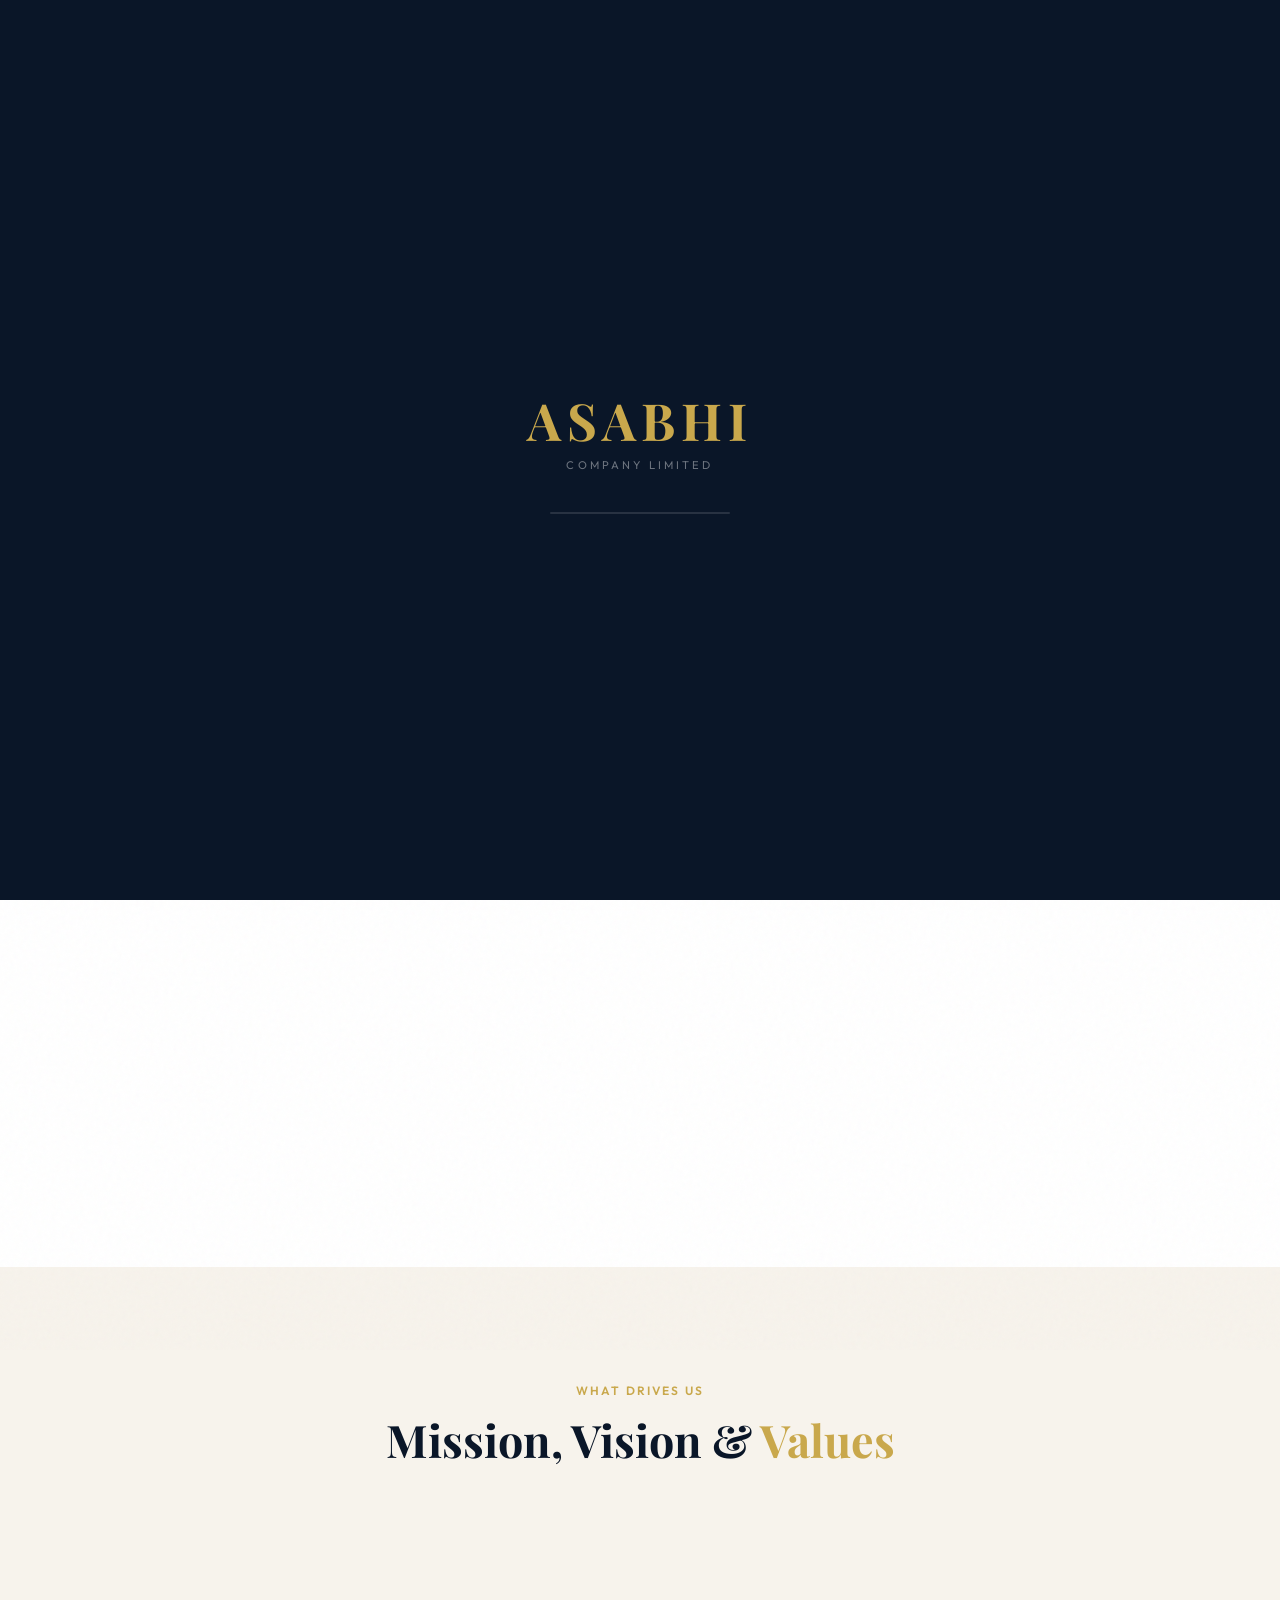
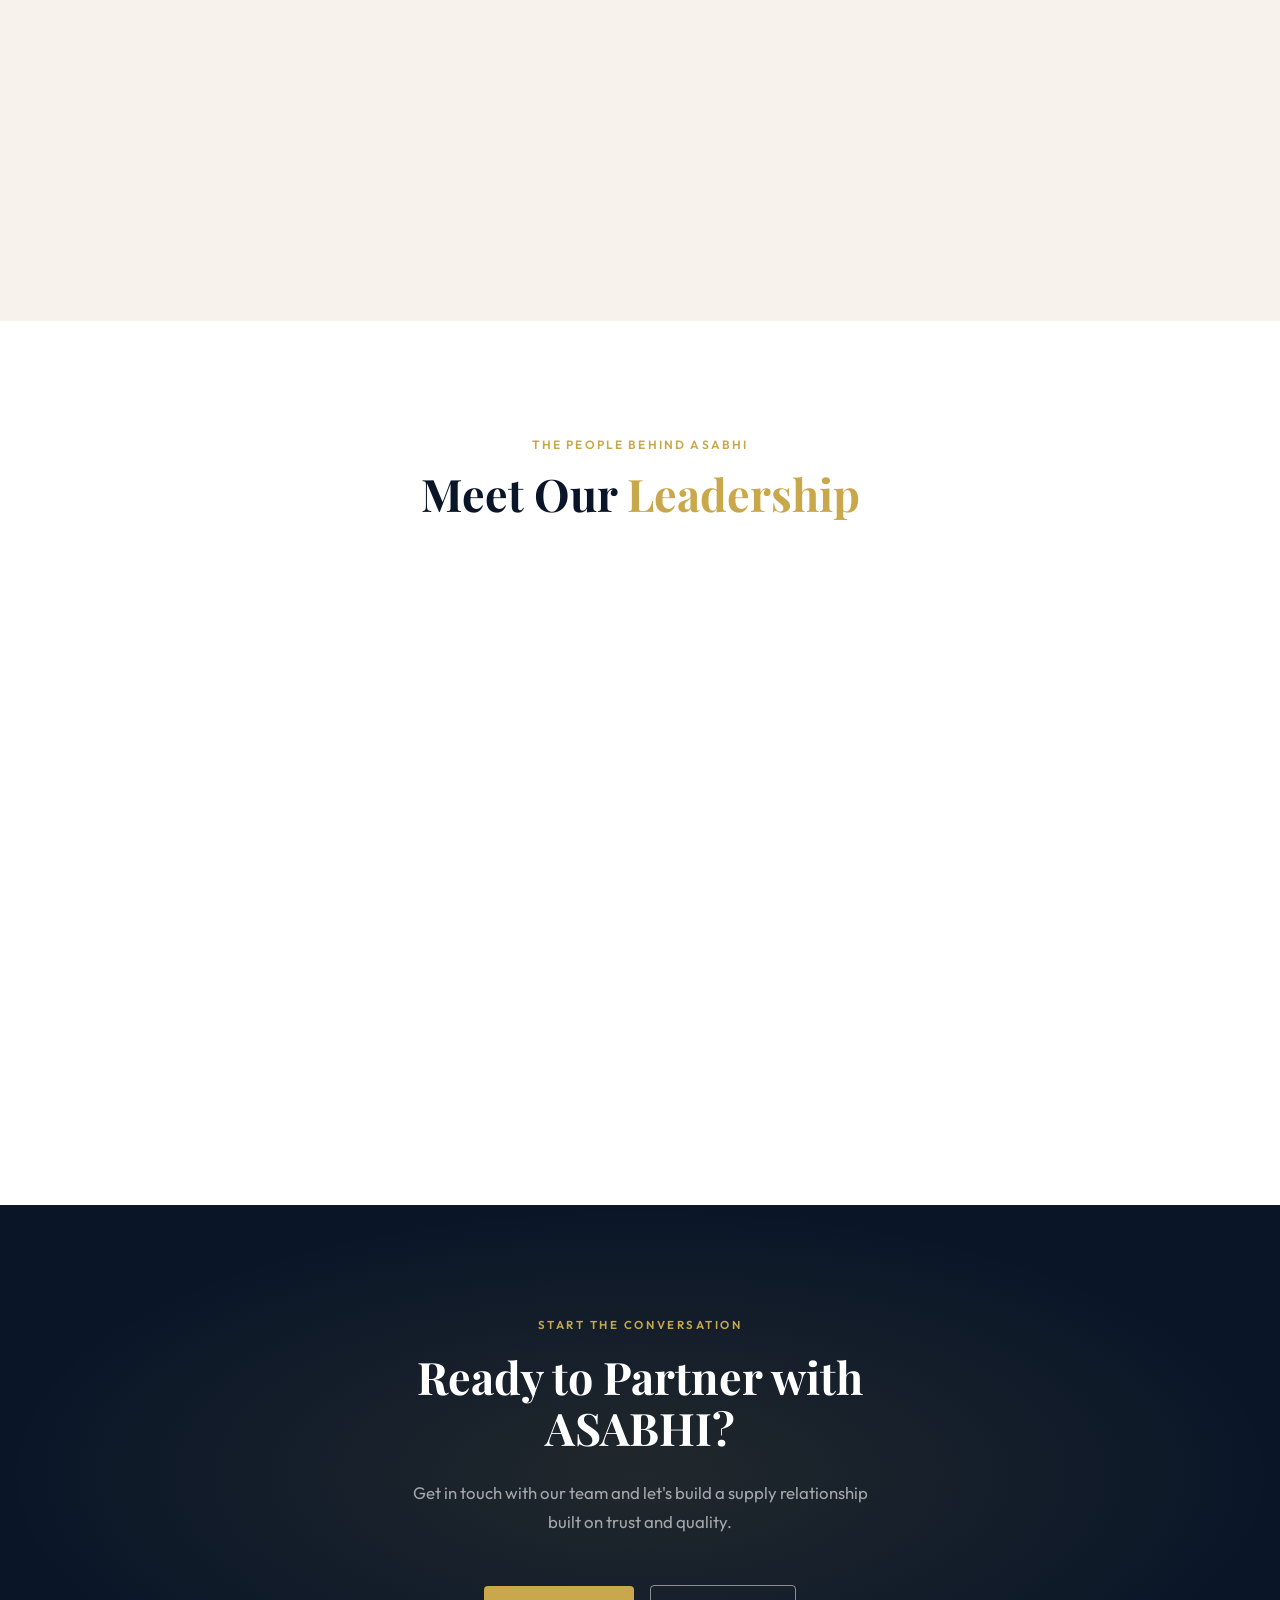
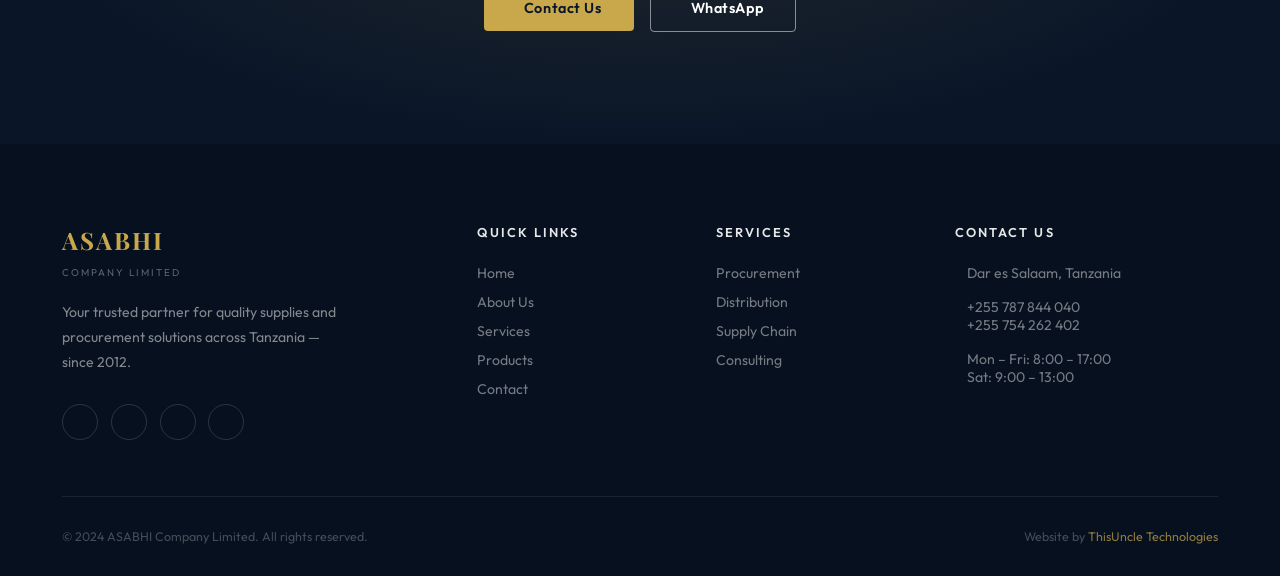
==== pages/about.html @ 761e2536 "feat: the first template website." ====
<!DOCTYPE html>
<html lang="en">
<head>
  <meta charset="UTF-8">
  <meta name="viewport" content="width=device-width, initial-scale=1.0">
  <title>About Us | ASABHI COMPANY LIMITED</title>
  <meta name="description" content="Learn about ASABHI Company Limited — our story, mission, values, and the team behind Tanzania's trusted supply company.">

  <link rel="preconnect" href="https://fonts.googleapis.com">
  <link rel="preconnect" href="https://fonts.gstatic.com" crossorigin>
  <link href="https://fonts.googleapis.com/css2?family=Playfair+Display:wght@400;600;700;900&family=Outfit:wght@300;400;500;600&display=swap" rel="stylesheet">
  <link href="https://cdn.jsdelivr.net/npm/remixicon@4.2.0/fonts/remixicon.css" rel="stylesheet">
  <link rel="stylesheet" href="../css/style.css">
  <link rel="stylesheet" href="../css/pages/about.css">
</head>
<body>

  <div class="grain" aria-hidden="true"></div>
  <div class="cursor-dot" id="cursorDot"></div>
  <div class="cursor-ring" id="cursorRing"></div>

  <div class="loader" id="loader">
    <div class="loader__wordmark">
      <div class="loader__logo">ASABHI</div>
      <div class="loader__tagline">Company Limited</div>
    </div>
    <div class="loader__bar"><div class="loader__progress" id="loaderProgress"></div></div>
  </div>

  <div class="nav__overlay" id="navOverlay"></div>

  <header class="header scrolled" id="header">
    <nav class="nav container">
      <a href="../index.html" class="nav__logo">
        <strong>ASABHI</strong>
        <small>Company Limited</small>
      </a>
      <ul class="nav__links">
        <li><a href="../index.html" class="nav__link">Home</a></li>
        <li><a href="about.html" class="nav__link active">About</a></li>
        <li><a href="services.html" class="nav__link">Services</a></li>
        <li><a href="products.html" class="nav__link">Products</a></li>
        <li><a href="contact.html" class="nav__link">Contact</a></li>
      </ul>
      <a href="contact.html" class="btn btn--primary">Get a Quote</a>
      <button class="nav__burger" id="navBurger" aria-label="Open menu">
        <span></span><span></span><span></span>
      </button>
    </nav>
  </header>

  <nav class="nav__mobile" id="navMobile">
    <ul class="nav__mobile-links">
      <li><a href="../index.html" class="nav__mobile-link">Home</a></li>
      <li><a href="about.html" class="nav__mobile-link active">About</a></li>
      <li><a href="services.html" class="nav__mobile-link">Services</a></li>
      <li><a href="products.html" class="nav__mobile-link">Products</a></li>
      <li><a href="contact.html" class="nav__mobile-link">Contact</a></li>
    </ul>
    <div class="nav__mobile-contact">
      <a href="tel:+255787844040"><i class="ri-phone-line"></i> +255 787 844 040</a>
      <a href="https://wa.me/255787844040" target="_blank"><i class="ri-whatsapp-line"></i> WhatsApp Us</a>
    </div>
  </nav>

  <main>

    <!-- Page Hero -->
    <section class="page-hero">
      <div class="container page-hero__content">
        <div class="page-hero__breadcrumb">
          <a href="../index.html">Home</a>
          <i class="ri-arrow-right-s-line"></i>
          <span>About Us</span>
        </div>
        <h1 class="page-hero__title">Our Story</h1>
        <p class="page-hero__subtitle">From humble beginnings to one of Tanzania's trusted supply companies — built on integrity and a commitment to quality.</p>
      </div>
    </section>

    <!-- Story Section -->
    <section class="about-story section">
      <div class="container">
        <div class="story__grid">
          <div class="story__text fade-right">
            <span class="section-tag">Established 2012</span>
            <h2 class="section-title">The ASABHI <span>Story</span></h2>
            <p style="margin-bottom:1.2rem;">ASABHI Company Limited was founded in 2012 by Ibrahim Matayi with a simple but powerful idea: Tanzanian businesses deserved a supply partner they could actually rely on. Too often, companies were losing time and money chasing unreliable suppliers and inconsistent quality.</p>
            <p style="margin-bottom:1.2rem;">Starting with a small warehouse in Dar es Salaam, we built our catalogue one client relationship at a time. Today, ASABHI serves over 200 clients across Tanzania — from SMEs to multinationals and government institutions.</p>
            <p>Our growth has been organic, driven entirely by referrals and long-term partnerships. Every client that stays with us is a testament to the promise we made in 2012: quality supplies, every time, on time.</p>
            <div class="gold-line"></div>
          </div>
          <div class="story__image-col fade-left">
            <img
              src="https://images.unsplash.com/photo-1497366754035-f200968a6e72?auto=format&fit=crop&w=900&q=80"
              alt="ASABHI office"
              class="story__img"
            >
            <img
              src="https://images.unsplash.com/photo-1556761175-5973dc0f32e7?auto=format&fit=crop&w=900&q=80"
              alt="ASABHI team meeting"
              class="story__img story__img--offset"
            >
          </div>
        </div>
      </div>
    </section>

    <!-- Mission, Vision, Values -->
    <section class="mvv section section--cream">
      <div class="container">
        <div class="mvv__header" style="text-align:center;margin-bottom:4rem;">
          <span class="section-tag">What Drives Us</span>
          <h2 class="section-title">Mission, Vision &amp; <span>Values</span></h2>
        </div>
        <div class="mvv__grid stagger-children">
          <div class="mvv__card">
            <div class="mvv__icon"><i class="ri-focus-3-line"></i></div>
            <h3>Our Mission</h3>
            <p>To provide reliable, high-quality supply and procurement solutions that empower Tanzanian businesses to operate efficiently and competitively.</p>
          </div>
          <div class="mvv__card mvv__card--accent">
            <div class="mvv__icon"><i class="ri-eye-line"></i></div>
            <h3>Our Vision</h3>
            <p>To be East Africa's most trusted general supply company — synonymous with quality, reliability, and genuine business partnership.</p>
          </div>
          <div class="mvv__card">
            <div class="mvv__icon"><i class="ri-shield-star-line"></i></div>
            <h3>Our Values</h3>
            <ul class="mvv__list">
              <li><i class="ri-check-line"></i> Integrity in every transaction</li>
              <li><i class="ri-check-line"></i> Quality without compromise</li>
              <li><i class="ri-check-line"></i> Clients first, always</li>
              <li><i class="ri-check-line"></i> Timely delivery, every time</li>
              <li><i class="ri-check-line"></i> Continuous improvement</li>
            </ul>
          </div>
        </div>
      </div>
    </section>

    <!-- Team Section -->
    <section class="team section">
      <div class="container">
        <div style="text-align:center;margin-bottom:4rem;">
          <span class="section-tag">The People Behind ASABHI</span>
          <h2 class="section-title">Meet Our <span>Leadership</span></h2>
        </div>
        <div class="team__grid stagger-children">
          <div class="team__card">
            <div class="team__img-wrap">
              <img src="https://images.unsplash.com/photo-1560250097-0b93528c311a?auto=format&fit=crop&w=600&q=80" alt="Ibrahim Matayi" class="team__img">
            </div>
            <div class="team__info">
              <h4 class="team__name">Ibrahim Matayi</h4>
              <span class="team__role">Founder &amp; Managing Director</span>
              <p class="team__bio">With over 15 years in procurement and trade, Ibrahim founded ASABHI to close the gap between quality supply and Tanzanian business needs.</p>
            </div>
          </div>
          <div class="team__card">
            <div class="team__img-wrap">
              <img src="https://images.unsplash.com/photo-1573496359142-b8d87734a5a2?auto=format&fit=crop&w=600&q=80" alt="Fatuma Salim" class="team__img">
            </div>
            <div class="team__info">
              <h4 class="team__name">Fatuma Salim</h4>
              <span class="team__role">Head of Operations</span>
              <p class="team__bio">Fatuma oversees all logistics, warehousing and delivery operations, ensuring every client receives their orders accurately and on time.</p>
            </div>
          </div>
          <div class="team__card">
            <div class="team__img-wrap">
              <img src="https://images.unsplash.com/photo-1519085360753-af0119f7cbe7?auto=format&fit=crop&w=600&q=80" alt="Emmanuel Kimaro" class="team__img">
            </div>
            <div class="team__info">
              <h4 class="team__name">Emmanuel Kimaro</h4>
              <span class="team__role">Procurement Manager</span>
              <p class="team__bio">Emmanuel manages our supplier network, negotiates contracts, and ensures the products we stock meet ASABHI's strict quality standards.</p>
            </div>
          </div>
        </div>
      </div>
    </section>

    <!-- CTA Banner -->
    <section class="cta-banner">
      <div class="container cta-banner__content">
        <span class="cta-banner__tag">Start the Conversation</span>
        <h2 class="cta-banner__title">Ready to Partner with ASABHI?</h2>
        <p class="cta-banner__desc">Get in touch with our team and let's build a supply relationship built on trust and quality.</p>
        <div class="cta-banner__actions">
          <a href="contact.html" class="btn btn--primary"><i class="ri-mail-send-line"></i> Contact Us</a>
          <a href="https://wa.me/255787844040" target="_blank" class="btn btn--outline"><i class="ri-whatsapp-line"></i> WhatsApp</a>
        </div>
      </div>
    </section>

  </main>

  <footer class="footer">
    <div class="container">
      <div class="footer__grid">
        <div class="footer__brand">
          <strong>ASABHI</strong>
          <small>Company Limited</small>
          <p>Your trusted partner for quality supplies and procurement solutions across Tanzania — since 2012.</p>
          <div class="footer__socials">
            <a href="#" class="footer__social"><i class="ri-instagram-line"></i></a>
            <a href="#" class="footer__social"><i class="ri-linkedin-box-line"></i></a>
            <a href="#" class="footer__social"><i class="ri-facebook-line"></i></a>
            <a href="https://wa.me/255787844040" class="footer__social" target="_blank"><i class="ri-whatsapp-line"></i></a>
          </div>
        </div>
        <div class="footer__col">
          <h5>Quick Links</h5>
          <ul class="footer__links">
            <li><a href="../index.html" class="footer__link">Home</a></li>
            <li><a href="about.html" class="footer__link">About Us</a></li>
            <li><a href="services.html" class="footer__link">Services</a></li>
            <li><a href="products.html" class="footer__link">Products</a></li>
            <li><a href="contact.html" class="footer__link">Contact</a></li>
          </ul>
        </div>
        <div class="footer__col">
          <h5>Services</h5>
          <ul class="footer__links">
            <li><a href="services.html" class="footer__link">Procurement</a></li>
            <li><a href="services.html" class="footer__link">Distribution</a></li>
            <li><a href="services.html" class="footer__link">Supply Chain</a></li>
            <li><a href="services.html" class="footer__link">Consulting</a></li>
          </ul>
        </div>
        <div class="footer__col">
          <h5>Contact Us</h5>
          <div class="footer__contact">
            <div class="footer__contact-item">
              <i class="ri-map-pin-2-line"></i>
              <span>Dar es Salaam, Tanzania</span>
            </div>
            <div class="footer__contact-item">
              <i class="ri-phone-line"></i>
              <span>+255 787 844 040<br>+255 754 262 402</span>
            </div>
            <div class="footer__contact-item">
              <i class="ri-time-line"></i>
              <span>Mon – Fri: 8:00 – 17:00<br>Sat: 9:00 – 13:00</span>
            </div>
          </div>
        </div>
      </div>
      <div class="footer__bottom">
        <span>© 2024 ASABHI Company Limited. All rights reserved.</span>
        <span>Website by <a href="#" target="_blank">ThisUncle Technologies</a></span>
      </div>
    </div>
  </footer>

  <a href="https://wa.me/255787844040?text=Hello%20ASABHI%2C%20I%27d%20like%20to%20enquire%20about%20your%20products%20and%20services." target="_blank" class="whatsapp-float">
    <i class="ri-whatsapp-line"></i>
  </a>
  <button class="back-to-top" id="backToTop"><i class="ri-arrow-up-line"></i></button>

  <script src="https://cdn.jsdelivr.net/npm/@studio-freight/lenis@1.0.42/dist/lenis.min.js"></script>
  <script src="https://cdnjs.cloudflare.com/ajax/libs/gsap/3.12.5/gsap.min.js"></script>
  <script src="https://cdnjs.cloudflare.com/ajax/libs/gsap/3.12.5/ScrollTrigger.min.js"></script>
  <script src="../js/main.js"></script>
  <script src="../js/pages/about.js"></script>
</body>
</html>
---- css/style.css ----
/* ===================================================
   ASABHI COMPANY LIMITED — Global Stylesheet
   Colors: Navy #0A1628 · Gold #C9A84C
   Fonts: Playfair Display (headings) + Outfit (body)
   =================================================== */

/* ── VARIABLES ─────────────────────────────────── */
:root {
  --navy:       #0A1628;
  --navy-2:     #122040;
  --navy-3:     #1D3461;
  --navy-4:     #243E73;
  --gold:       #C9A84C;
  --gold-2:     #E2C06A;
  --gold-3:     #F5E6B8;
  --cream:      #F7F3EC;
  --cream-2:    #EEE8DA;
  --white:      #FFFFFF;
  --text-dark:  #0A1628;
  --text-body:  #2C3E55;
  --text-muted: #6B7A8D;
  --text-light: rgba(255,255,255,0.80);

  --font-heading: 'Playfair Display', Georgia, serif;
  --font-body:    'Outfit', system-ui, sans-serif;

  --section-py:    7rem;
  --container-max: 1220px;
  --container-px:  2rem;
  --border-radius: 4px;

  --shadow-sm: 0 2px 12px rgba(10,22,40,0.08);
  --shadow-md: 0 8px 32px rgba(10,22,40,0.12);
  --shadow-lg: 0 20px 60px rgba(10,22,40,0.18);

  --transition:       0.3s ease;
  --transition-slow:  0.6s cubic-bezier(0.25,0.46,0.45,0.94);
  --ease-out-expo:    cubic-bezier(0.16, 1, 0.3, 1);
}

/* ── RESET ──────────────────────────────────────── */
*, *::before, *::after { box-sizing: border-box; margin: 0; padding: 0; }
html { scroll-behavior: auto; /* Lenis handles smooth scroll */ font-size: 16px; }
body {
  font-family: var(--font-body);
  color: var(--text-dark);
  background: var(--white);
  overflow-x: hidden;
  cursor: none;
}
img { display: block; max-width: 100%; height: auto; }
a { text-decoration: none; color: inherit; }
ul { list-style: none; }
button { cursor: none; border: none; background: none; font-family: inherit; }

/* ── TYPOGRAPHY ─────────────────────────────────── */
h1, h2, h3, h4 { font-family: var(--font-heading); line-height: 1.15; color: var(--navy); }
h1 { font-size: clamp(2.6rem, 5vw, 4.2rem); font-weight: 700; }
h2 { font-size: clamp(2rem, 3.5vw, 3rem); font-weight: 700; }
h3 { font-size: clamp(1.3rem, 2vw, 1.6rem); font-weight: 600; }
h4 { font-size: 1.1rem; font-weight: 600; }
p  { line-height: 1.75; color: var(--text-body); }

/* ── UTILITIES ──────────────────────────────────── */
.container {
  max-width: var(--container-max);
  margin: 0 auto;
  padding: 0 var(--container-px);
}
.section { padding: var(--section-py) 0; }
.section--dark { background: var(--navy); }
.section--cream { background: var(--cream); }

.section-tag {
  display: inline-block;
  font-size: 0.75rem;
  font-weight: 600;
  letter-spacing: 0.18em;
  text-transform: uppercase;
  color: var(--gold);
  margin-bottom: 1rem;
}
.section-tag--dark { color: var(--gold); }

.section-title {
  margin-bottom: 1.2rem;
}
.section-title span { color: var(--gold); }

.section-subtitle {
  font-size: 1.05rem;
  color: var(--text-muted);
  max-width: 560px;
  line-height: 1.75;
}

.gold-line {
  width: 48px;
  height: 3px;
  background: var(--gold);
  margin-top: 1.4rem;
}

/* ── BUTTONS ────────────────────────────────────── */
.btn {
  display: inline-flex;
  align-items: center;
  gap: 0.5rem;
  padding: 0.85rem 2rem;
  font-family: var(--font-body);
  font-size: 0.9rem;
  font-weight: 600;
  letter-spacing: 0.04em;
  border-radius: var(--border-radius);
  transition: var(--transition);
  cursor: none;
  white-space: nowrap;
}
.btn--primary {
  background: var(--gold);
  color: var(--navy);
}
.btn--primary:hover {
  background: var(--gold-2);
  transform: translateY(-2px);
  box-shadow: 0 8px 24px rgba(201,168,76,0.35);
}
.btn--outline {
  background: transparent;
  color: var(--white);
  border: 1.5px solid rgba(255,255,255,0.5);
}
.btn--outline:hover {
  border-color: var(--gold);
  color: var(--gold);
  transform: translateY(-2px);
}
.btn--outline-dark {
  background: transparent;
  color: var(--navy);
  border: 1.5px solid var(--navy);
}
.btn--outline-dark:hover {
  background: var(--navy);
  color: var(--white);
  transform: translateY(-2px);
}
.btn--navy {
  background: var(--navy);
  color: var(--white);
}
.btn--navy:hover {
  background: var(--navy-2);
  transform: translateY(-2px);
  box-shadow: 0 8px 24px rgba(10,22,40,0.25);
}

/* ── CURSOR ─────────────────────────────────────── */
.cursor-dot,
.cursor-ring {
  position: fixed;
  top: 0; left: 0;
  pointer-events: none;
  z-index: 9999;
  transform: translate(-50%, -50%);
  border-radius: 50%;
}
.cursor-dot {
  width: 7px;
  height: 7px;
  background: var(--gold);
  transition: transform 0.1s ease, opacity 0.3s;
}
.cursor-ring {
  width: 34px;
  height: 34px;
  border: 1.5px solid var(--gold);
  z-index: 9998;
  transition: width 0.3s var(--ease-out-expo),
              height 0.3s var(--ease-out-expo),
              border-color 0.3s,
              opacity 0.3s;
}
.cursor-ring.hover {
  width: 56px;
  height: 56px;
  border-color: var(--gold-2);
  background: rgba(201,168,76,0.08);
}
.cursor-dot.click  { transform: translate(-50%,-50%) scale(0.5); }

/* ── LOADER ─────────────────────────────────────── */
.loader {
  position: fixed;
  inset: 0;
  background: var(--navy);
  z-index: 99999;
  display: flex;
  flex-direction: column;
  align-items: center;
  justify-content: center;
  gap: 2.5rem;
}
.loader__wordmark {
  display: flex;
  flex-direction: column;
  align-items: center;
  gap: 0.3rem;
}
.loader__logo {
  font-family: var(--font-heading);
  font-size: 3.2rem;
  font-weight: 700;
  letter-spacing: 0.12em;
  color: var(--gold);
}
.loader__tagline {
  font-size: 0.7rem;
  letter-spacing: 0.28em;
  text-transform: uppercase;
  color: rgba(255,255,255,0.4);
}
.loader__bar {
  width: 180px;
  height: 2px;
  background: rgba(255,255,255,0.12);
  border-radius: 2px;
  overflow: hidden;
}
.loader__progress {
  height: 100%;
  width: 0%;
  background: var(--gold);
  border-radius: 2px;
  transition: width 1.4s var(--ease-out-expo);
}

/* ── HEADER ─────────────────────────────────────── */
.header {
  position: fixed;
  top: 0; left: 0; right: 0;
  z-index: 900;
  padding: 1.6rem 0;
  transition: background var(--transition), padding var(--transition), box-shadow var(--transition);
}
.header.scrolled {
  background: var(--navy);
  padding: 1rem 0;
  box-shadow: 0 4px 30px rgba(10,22,40,0.4);
}
.nav {
  display: flex;
  align-items: center;
  justify-content: space-between;
  gap: 2rem;
}
.nav__logo {
  display: flex;
  flex-direction: column;
  line-height: 1;
  color: var(--white);
}
.nav__logo strong {
  font-family: var(--font-heading);
  font-size: 1.4rem;
  font-weight: 700;
  letter-spacing: 0.08em;
  color: var(--gold);
}
.nav__logo small {
  font-size: 0.6rem;
  letter-spacing: 0.2em;
  text-transform: uppercase;
  color: rgba(255,255,255,0.5);
  margin-top: 2px;
}
.nav__links {
  display: flex;
  align-items: center;
  gap: 2.4rem;
}
.nav__link {
  font-size: 0.88rem;
  font-weight: 500;
  letter-spacing: 0.04em;
  color: rgba(255,255,255,0.8);
  transition: var(--transition);
  position: relative;
}
.nav__link::after {
  content: '';
  position: absolute;
  bottom: -4px; left: 0;
  width: 0; height: 1.5px;
  background: var(--gold);
  transition: width var(--transition);
}
.nav__link:hover,
.nav__link.active {
  color: var(--white);
}
.nav__link:hover::after,
.nav__link.active::after {
  width: 100%;
}
.nav__burger {
  display: none;
  flex-direction: column;
  gap: 5px;
  padding: 4px;
  cursor: none;
}
.nav__burger span {
  display: block;
  width: 24px;
  height: 2px;
  background: var(--white);
  border-radius: 2px;
  transition: var(--transition);
}
.nav__burger.open span:nth-child(1) { transform: translateY(7px) rotate(45deg); }
.nav__burger.open span:nth-child(2) { opacity: 0; }
.nav__burger.open span:nth-child(3) { transform: translateY(-7px) rotate(-45deg); }

/* ── MOBILE MENU ────────────────────────────────── */
.nav__mobile {
  position: fixed;
  top: 0; right: -100%;
  width: min(360px, 100vw);
  height: 100vh;
  background: var(--navy-2);
  z-index: 850;
  display: flex;
  flex-direction: column;
  padding: 7rem 3rem 3rem;
  transition: right 0.45s var(--ease-out-expo);
  border-left: 1px solid rgba(201,168,76,0.15);
}
.nav__mobile.open { right: 0; }
.nav__mobile-links { flex: 1; }
.nav__mobile-link {
  display: block;
  padding: 1rem 0;
  font-size: 1.3rem;
  font-family: var(--font-heading);
  color: rgba(255,255,255,0.7);
  border-bottom: 1px solid rgba(255,255,255,0.07);
  transition: var(--transition);
}
.nav__mobile-link:hover,
.nav__mobile-link.active {
  color: var(--gold);
  padding-left: 0.5rem;
}
.nav__mobile-contact {
  margin-top: 2rem;
  display: flex;
  flex-direction: column;
  gap: 0.75rem;
}
.nav__mobile-contact a {
  display: flex;
  align-items: center;
  gap: 0.6rem;
  font-size: 0.88rem;
  color: rgba(255,255,255,0.5);
  transition: var(--transition);
}
.nav__mobile-contact a:hover { color: var(--gold); }
.nav__mobile-contact i { font-size: 1rem; color: var(--gold); }
.nav__overlay {
  position: fixed;
  inset: 0;
  background: rgba(10,22,40,0.7);
  z-index: 840;
  opacity: 0;
  pointer-events: none;
  transition: opacity 0.35s;
  backdrop-filter: blur(3px);
}
.nav__overlay.open {
  opacity: 1;
  pointer-events: all;
}

/* ── HERO ────────────────────────────────────────── */
.hero {
  position: relative;
  height: 100vh;
  min-height: 640px;
  display: flex;
  align-items: center;
  overflow: hidden;
}
.hero__bg {
  position: absolute;
  inset: 0;
  background-image: url('https://images.unsplash.com/photo-1553413077-190dd305871c?auto=format&fit=crop&w=1920&q=80');
  background-size: cover;
  background-position: center;
  transform: scale(1.06);
  transition: transform 8s ease;
}
.hero__bg.loaded { transform: scale(1); }
.hero__overlay {
  position: absolute;
  inset: 0;
  background: linear-gradient(
    110deg,
    rgba(10,22,40,0.92) 0%,
    rgba(10,22,40,0.7) 55%,
    rgba(10,22,40,0.45) 100%
  );
}
.hero__content {
  position: relative;
  z-index: 2;
  max-width: 720px;
}
.hero__tag {
  display: inline-block;
  font-size: 0.72rem;
  font-weight: 600;
  letter-spacing: 0.22em;
  text-transform: uppercase;
  color: var(--gold);
  margin-bottom: 1.4rem;
  opacity: 0;
}
.hero__title {
  color: var(--white);
  line-height: 1.1;
  margin-bottom: 1.5rem;
  opacity: 0;
}
.hero__title em {
  font-style: normal;
  color: var(--gold);
}
.hero__desc {
  font-size: 1.1rem;
  color: rgba(255,255,255,0.75);
  max-width: 540px;
  margin-bottom: 2.8rem;
  opacity: 0;
  line-height: 1.8;
}
.hero__actions {
  display: flex;
  align-items: center;
  gap: 1rem;
  flex-wrap: wrap;
  opacity: 0;
}
.hero__scroll {
  position: absolute;
  bottom: 2.5rem;
  left: 50%;
  transform: translateX(-50%);
  display: flex;
  flex-direction: column;
  align-items: center;
  gap: 0.6rem;
  z-index: 2;
  opacity: 0;
  animation: scrollFade 1.2s 2.2s forwards;
}
.hero__scroll span {
  font-size: 0.68rem;
  letter-spacing: 0.24em;
  text-transform: uppercase;
  color: rgba(255,255,255,0.45);
}
.hero__scroll-line {
  width: 1.5px;
  height: 40px;
  background: linear-gradient(to bottom, var(--gold), transparent);
  animation: scrollLine 1.8s 2.2s infinite;
}
@keyframes scrollLine {
  0%   { transform: scaleY(0); transform-origin: top; }
  50%  { transform: scaleY(1); transform-origin: top; }
  51%  { transform: scaleY(1); transform-origin: bottom; }
  100% { transform: scaleY(0); transform-origin: bottom; }
}
@keyframes scrollFade {
  to { opacity: 1; }
}

/* ── SERVICES STRIP ─────────────────────────────── */
.services-strip {
  padding: 5rem 0;
  background: var(--navy);
}
.services-strip__grid {
  display: grid;
  grid-template-columns: repeat(4, 1fr);
  gap: 0;
}
.service-card {
  padding: 2.8rem 2rem;
  border-right: 1px solid rgba(255,255,255,0.07);
  position: relative;
  transition: var(--transition);
  overflow: hidden;
}
.service-card:last-child { border-right: none; }
.service-card::before {
  content: '';
  position: absolute;
  bottom: 0; left: 0;
  width: 0; height: 2px;
  background: var(--gold);
  transition: width 0.4s ease;
}
.service-card:hover::before { width: 100%; }
.service-card:hover { background: rgba(255,255,255,0.03); }
.service-card__icon {
  font-size: 2rem;
  color: var(--gold);
  margin-bottom: 1.2rem;
  display: block;
}
.service-card__title {
  font-size: 1rem;
  font-weight: 600;
  color: var(--white);
  margin-bottom: 0.6rem;
}
.service-card__desc {
  font-size: 0.88rem;
  color: rgba(255,255,255,0.5);
  line-height: 1.7;
}

/* ── ABOUT SECTION ──────────────────────────────── */
.about { padding: var(--section-py) 0; overflow: hidden; }
.about__grid {
  display: grid;
  grid-template-columns: 1fr 1fr;
  gap: 6rem;
  align-items: center;
}
.about__image-wrap {
  position: relative;
}
.about__image {
  width: 100%;
  height: 560px;
  object-fit: cover;
  border-radius: 2px;
}
.about__image-badge {
  position: absolute;
  bottom: -1.5rem;
  right: -1.5rem;
  background: var(--gold);
  color: var(--navy);
  padding: 2rem;
  text-align: center;
  min-width: 140px;
}
.about__image-badge strong {
  display: block;
  font-family: var(--font-heading);
  font-size: 2.8rem;
  font-weight: 700;
  line-height: 1;
}
.about__image-badge span {
  display: block;
  font-size: 0.7rem;
  font-weight: 600;
  letter-spacing: 0.12em;
  text-transform: uppercase;
  margin-top: 0.3rem;
}
.about__content { padding-right: 2rem; }
.about__stats {
  display: grid;
  grid-template-columns: 1fr 1fr;
  gap: 1.5rem;
  margin-top: 2.8rem;
}
.about__stat {
  padding: 1.5rem;
  background: var(--cream);
  border-left: 3px solid var(--gold);
}
.about__stat strong {
  display: block;
  font-family: var(--font-heading);
  font-size: 2.2rem;
  font-weight: 700;
  color: var(--navy);
  line-height: 1;
}
.about__stat span {
  font-size: 0.82rem;
  color: var(--text-muted);
  margin-top: 0.3rem;
  display: block;
  font-weight: 500;
}

/* ── PRODUCTS SECTION ───────────────────────────── */
.products { padding: var(--section-py) 0; background: var(--cream); }
.products__header {
  display: flex;
  justify-content: space-between;
  align-items: flex-end;
  margin-bottom: 3.5rem;
}
.products__grid {
  display: grid;
  grid-template-columns: repeat(3, 1fr);
  gap: 2rem;
}
.product-card {
  position: relative;
  height: 380px;
  overflow: hidden;
  border-radius: 2px;
  cursor: none;
}
.product-card__img {
  position: absolute;
  inset: 0;
  width: 100%;
  height: 100%;
  object-fit: cover;
  transition: transform 0.7s var(--ease-out-expo);
}
.product-card:hover .product-card__img { transform: scale(1.07); }
.product-card__overlay {
  position: absolute;
  inset: 0;
  background: linear-gradient(to top, rgba(10,22,40,0.92) 30%, rgba(10,22,40,0.2));
  transition: var(--transition);
}
.product-card:hover .product-card__overlay {
  background: linear-gradient(to top, rgba(10,22,40,0.97) 40%, rgba(10,22,40,0.35));
}
.product-card__content {
  position: absolute;
  bottom: 0; left: 0; right: 0;
  padding: 2rem;
}
.product-card__tag {
  font-size: 0.68rem;
  font-weight: 600;
  letter-spacing: 0.2em;
  text-transform: uppercase;
  color: var(--gold);
  display: block;
  margin-bottom: 0.5rem;
}
.product-card__title {
  font-family: var(--font-heading);
  font-size: 1.4rem;
  font-weight: 600;
  color: var(--white);
  margin-bottom: 0.6rem;
}
.product-card__desc {
  font-size: 0.88rem;
  color: rgba(255,255,255,0.65);
  line-height: 1.6;
  max-height: 0;
  overflow: hidden;
  transition: max-height 0.4s ease, opacity 0.4s ease;
  opacity: 0;
}
.product-card:hover .product-card__desc {
  max-height: 80px;
  opacity: 1;
}

/* ── STATS SECTION ──────────────────────────────── */
.stats {
  padding: 5.5rem 0;
  background: var(--navy-2);
}
.stats__grid {
  display: grid;
  grid-template-columns: repeat(4, 1fr);
  gap: 0;
  text-align: center;
}
.stat-item {
  padding: 2rem 1.5rem;
  border-right: 1px solid rgba(255,255,255,0.08);
}
.stat-item:last-child { border-right: none; }
.stat-item__number {
  font-family: var(--font-heading);
  font-size: 3.4rem;
  font-weight: 700;
  color: var(--gold);
  line-height: 1;
  display: block;
}
.stat-item__suffix {
  font-size: 2rem;
  color: var(--gold);
}
.stat-item__label {
  font-size: 0.8rem;
  font-weight: 500;
  letter-spacing: 0.12em;
  text-transform: uppercase;
  color: rgba(255,255,255,0.45);
  margin-top: 0.6rem;
  display: block;
}

/* ── TESTIMONIALS ───────────────────────────────── */
.testimonials { padding: var(--section-py) 0; }
.testimonials__header { text-align: center; margin-bottom: 4rem; }
.testimonials__header .section-subtitle { margin: 0 auto; }
.testimonials__grid {
  display: grid;
  grid-template-columns: repeat(2, 1fr);
  gap: 2rem;
}
.testimonial-card {
  background: var(--cream);
  padding: 2.8rem;
  border-radius: 2px;
  position: relative;
  border-top: 3px solid transparent;
  transition: var(--transition);
}
.testimonial-card:hover {
  border-top-color: var(--gold);
  box-shadow: var(--shadow-md);
  transform: translateY(-4px);
}
.testimonial-card__quote {
  font-size: 3rem;
  font-family: var(--font-heading);
  color: var(--gold);
  line-height: 0.8;
  margin-bottom: 1rem;
  opacity: 0.5;
}
.testimonial-card__text {
  font-size: 1rem;
  color: var(--text-body);
  line-height: 1.8;
  margin-bottom: 2rem;
  font-style: italic;
}
.testimonial-card__author {
  display: flex;
  align-items: center;
  gap: 1rem;
}
.testimonial-card__avatar {
  width: 48px;
  height: 48px;
  border-radius: 50%;
  object-fit: cover;
  background: var(--navy);
  display: flex;
  align-items: center;
  justify-content: center;
  color: var(--gold);
  font-family: var(--font-heading);
  font-size: 1.2rem;
  font-weight: 700;
  flex-shrink: 0;
}
.testimonial-card__name {
  font-size: 0.95rem;
  font-weight: 600;
  color: var(--navy);
}
.testimonial-card__role {
  font-size: 0.8rem;
  color: var(--text-muted);
}

/* ── CLIENTS SECTION ────────────────────────────── */
.clients { padding: 4rem 0; border-top: 1px solid var(--cream-2); border-bottom: 1px solid var(--cream-2); }
.clients__label {
  text-align: center;
  font-size: 0.72rem;
  letter-spacing: 0.22em;
  text-transform: uppercase;
  color: var(--text-muted);
  margin-bottom: 2.5rem;
}
.clients__logos {
  display: flex;
  align-items: center;
  justify-content: center;
  gap: 4rem;
  flex-wrap: wrap;
}
.clients__logo {
  font-family: var(--font-heading);
  font-size: 1rem;
  font-weight: 700;
  color: var(--text-muted);
  letter-spacing: 0.06em;
  opacity: 0.55;
  transition: var(--transition);
}
.clients__logo:hover { opacity: 1; color: var(--navy); }

/* ── CTA BANNER ─────────────────────────────────── */
.cta-banner {
  padding: 7rem 0;
  background: var(--navy);
  position: relative;
  overflow: hidden;
  text-align: center;
}
.cta-banner::before {
  content: '';
  position: absolute;
  inset: 0;
  background: radial-gradient(ellipse at center, rgba(201,168,76,0.12) 0%, transparent 70%);
}
.cta-banner__content { position: relative; z-index: 1; }
.cta-banner__tag {
  font-size: 0.72rem;
  letter-spacing: 0.22em;
  text-transform: uppercase;
  color: var(--gold);
  display: block;
  margin-bottom: 1.2rem;
  font-weight: 600;
}
.cta-banner__title {
  color: var(--white);
  max-width: 640px;
  margin: 0 auto 1.5rem;
}
.cta-banner__desc {
  color: rgba(255,255,255,0.6);
  max-width: 480px;
  margin: 0 auto 3rem;
  font-size: 1.05rem;
}
.cta-banner__actions {
  display: flex;
  align-items: center;
  justify-content: center;
  gap: 1rem;
  flex-wrap: wrap;
}

/* ── FOOTER ─────────────────────────────────────── */
.footer { background: #06101E; padding: 5rem 0 2rem; }
.footer__grid {
  display: grid;
  grid-template-columns: 2fr 1fr 1fr 1.5fr;
  gap: 4rem;
  padding-bottom: 3.5rem;
  border-bottom: 1px solid rgba(255,255,255,0.08);
  margin-bottom: 2rem;
}
.footer__brand strong {
  font-family: var(--font-heading);
  font-size: 1.5rem;
  color: var(--gold);
  letter-spacing: 0.08em;
  display: block;
  margin-bottom: 0.3rem;
}
.footer__brand small {
  font-size: 0.62rem;
  letter-spacing: 0.2em;
  text-transform: uppercase;
  color: rgba(255,255,255,0.35);
}
.footer__brand p {
  font-size: 0.88rem;
  color: rgba(255,255,255,0.5);
  line-height: 1.8;
  margin-top: 1.2rem;
  max-width: 280px;
}
.footer__socials {
  display: flex;
  gap: 0.8rem;
  margin-top: 1.8rem;
}
.footer__social {
  width: 36px;
  height: 36px;
  border: 1px solid rgba(255,255,255,0.15);
  border-radius: 50%;
  display: flex;
  align-items: center;
  justify-content: center;
  color: rgba(255,255,255,0.5);
  font-size: 0.9rem;
  transition: var(--transition);
}
.footer__social:hover {
  border-color: var(--gold);
  color: var(--gold);
  background: rgba(201,168,76,0.1);
}
.footer__col h5 {
  font-size: 0.8rem;
  font-weight: 600;
  letter-spacing: 0.16em;
  text-transform: uppercase;
  color: rgba(255,255,255,0.9);
  margin-bottom: 1.5rem;
}
.footer__links { display: flex; flex-direction: column; gap: 0.7rem; }
.footer__link {
  font-size: 0.88rem;
  color: rgba(255,255,255,0.45);
  transition: var(--transition);
  display: flex;
  align-items: center;
  gap: 0.4rem;
}
.footer__link:hover { color: var(--gold); padding-left: 4px; }
.footer__contact { display: flex; flex-direction: column; gap: 1rem; }
.footer__contact-item {
  display: flex;
  align-items: flex-start;
  gap: 0.75rem;
  font-size: 0.88rem;
  color: rgba(255,255,255,0.45);
}
.footer__contact-item i { color: var(--gold); margin-top: 2px; flex-shrink: 0; }
.footer__bottom {
  display: flex;
  justify-content: space-between;
  align-items: center;
  font-size: 0.78rem;
  color: rgba(255,255,255,0.25);
}
.footer__bottom a { color: var(--gold); opacity: 0.7; }
.footer__bottom a:hover { opacity: 1; }

/* ── PAGE HERO (inner pages) ────────────────────── */
.page-hero {
  padding: 10rem 0 6rem;
  background: var(--navy);
  position: relative;
  overflow: hidden;
}
.page-hero::before {
  content: '';
  position: absolute;
  inset: 0;
  background-image: url('https://images.unsplash.com/photo-1497366216548-37526070297c?auto=format&fit=crop&w=1920&q=80');
  background-size: cover;
  background-position: center;
  opacity: 0.12;
}
.page-hero__content { position: relative; z-index: 1; }
.page-hero__breadcrumb {
  display: flex;
  align-items: center;
  gap: 0.5rem;
  font-size: 0.78rem;
  color: rgba(255,255,255,0.45);
  margin-bottom: 1.5rem;
}
.page-hero__breadcrumb a { color: var(--gold); }
.page-hero__breadcrumb i { font-size: 0.65rem; }
.page-hero__title { color: var(--white); margin-bottom: 1rem; }
.page-hero__subtitle { color: rgba(255,255,255,0.6); max-width: 560px; font-size: 1.05rem; }

/* ── GSAP ANIMATION TARGETS ─────────────────────── */
.fade-up {
  opacity: 0;
  transform: translateY(40px);
}
.fade-left {
  opacity: 0;
  transform: translateX(-60px);
}
.fade-right {
  opacity: 0;
  transform: translateX(60px);
}
.fade-in {
  opacity: 0;
}
.stagger-children > * {
  opacity: 0;
  transform: translateY(30px);
}

/* ── WHATSAPP FLOAT ──────────────────────────────── */
.whatsapp-float {
  position: fixed;
  bottom: 2rem;
  right: 2rem;
  width: 54px;
  height: 54px;
  background: #25D366;
  color: white;
  border-radius: 50%;
  display: flex;
  align-items: center;
  justify-content: center;
  font-size: 1.5rem;
  z-index: 800;
  box-shadow: 0 4px 20px rgba(37,211,102,0.4);
  transition: transform 0.3s var(--ease-out-expo), box-shadow 0.3s;
}
.whatsapp-float:hover {
  transform: scale(1.1);
  box-shadow: 0 8px 30px rgba(37,211,102,0.55);
}

/* ── BACK TO TOP ────────────────────────────────── */
.back-to-top {
  position: fixed;
  bottom: 5.5rem;
  right: 2rem;
  width: 42px;
  height: 42px;
  background: var(--navy);
  border: 1.5px solid rgba(201,168,76,0.4);
  color: var(--gold);
  border-radius: 50%;
  display: flex;
  align-items: center;
  justify-content: center;
  font-size: 0.9rem;
  z-index: 800;
  opacity: 0;
  transform: translateY(10px);
  transition: opacity 0.3s, transform 0.3s;
  cursor: none;
}
.back-to-top.visible { opacity: 1; transform: translateY(0); }
.back-to-top:hover { background: var(--gold); color: var(--navy); }

/* ── RESPONSIVE ─────────────────────────────────── */
@media (max-width: 1100px) {
  .about__grid { gap: 4rem; }
  .footer__grid { grid-template-columns: 1fr 1fr; }
}

@media (max-width: 900px) {
  :root { --section-py: 5rem; }
  .nav__links, .nav > .btn { display: none; }
  .nav__burger { display: flex; }
  .services-strip__grid { grid-template-columns: repeat(2, 1fr); }
  .service-card { border-bottom: 1px solid rgba(255,255,255,0.07); }
  .service-card:nth-child(2) { border-right: none; }
  .about__grid { grid-template-columns: 1fr; gap: 3rem; }
  .about__content { padding-right: 0; }
  .about__image { height: 400px; }
  .products__header { flex-direction: column; align-items: flex-start; gap: 1rem; }
  .products__grid { grid-template-columns: 1fr 1fr; }
  .stats__grid { grid-template-columns: repeat(2, 1fr); }
  .stat-item:nth-child(2) { border-right: none; }
  .testimonials__grid { grid-template-columns: 1fr; }
  .footer__grid { grid-template-columns: 1fr 1fr; gap: 2.5rem; }
}

@media (max-width: 600px) {
  :root { --section-py: 4rem; --container-px: 1.2rem; }
  .hero__actions { flex-direction: column; align-items: flex-start; }
  .services-strip__grid { grid-template-columns: 1fr; }
  .service-card { border-right: none; border-bottom: 1px solid rgba(255,255,255,0.07); }
  .products__grid { grid-template-columns: 1fr; }
  .stats__grid { grid-template-columns: 1fr 1fr; }
  .footer__grid { grid-template-columns: 1fr; }
  .footer__bottom { flex-direction: column; gap: 0.5rem; text-align: center; }
  .cta-banner__actions { flex-direction: column; align-items: center; }
  .about__image-badge { right: 0; bottom: -1rem; }
  .clients__logos { gap: 2rem; }
}

/* ── FILM GRAIN (premium texture overlay) ────────── */
.grain {
  position: fixed;
  inset: -50%;
  width: 200%;
  height: 200%;
  background-image:
    url("data:image/svg+xml,%3Csvg viewBox='0 0 512 512' xmlns='http://www.w3.org/2000/svg'%3E%3Cfilter id='noise'%3E%3CfeTurbulence type='fractalNoise' baseFrequency='0.75' numOctaves='4' stitchTiles='stitch'/%3E%3C/filter%3E%3Crect width='100%25' height='100%25' filter='url(%23noise)'/%3E%3C/svg%3E");
  opacity: 0.028;
  pointer-events: none;
  z-index: 99990;
  animation: grain-shift 0.4s steps(2) infinite;
}
@keyframes grain-shift {
  0%   { transform: translate(0,0); }
  25%  { transform: translate(-1%, 2%); }
  50%  { transform: translate(3%, -1%); }
  75%  { transform: translate(-2%, 3%); }
  100% { transform: translate(1%, -2%); }
}

/* ── LOADER SLIDE-UP (Lenis upgrade) ─────────────── */
.loader { will-change: transform; }
---- css/pages/about.css ----
/* ── ABOUT PAGE ───────────────────────────── */

.story__grid {
  display: grid;
  grid-template-columns: 1fr 1fr;
  gap: 6rem;
  align-items: center;
}
.story__image-col {
  position: relative;
  height: 600px;
}
.story__img {
  width: 70%;
  height: 360px;
  object-fit: cover;
  position: absolute;
  border-radius: 2px;
  box-shadow: var(--shadow-lg);
}
.story__img:first-child {
  top: 0; left: 0;
}
.story__img--offset {
  bottom: 0; right: 0;
  width: 65%;
  height: 300px;
  border: 6px solid var(--white);
}

/* MVV */
.mvv__grid {
  display: grid;
  grid-template-columns: repeat(3, 1fr);
  gap: 2rem;
}
.mvv__card {
  background: var(--white);
  padding: 3rem 2.4rem;
  border-radius: 2px;
  border-top: 3px solid transparent;
  box-shadow: var(--shadow-sm);
  transition: var(--transition);
}
.mvv__card:hover,
.mvv__card--accent {
  border-top-color: var(--gold);
  box-shadow: var(--shadow-md);
  transform: translateY(-4px);
}
.mvv__card--accent {
  background: var(--navy);
}
.mvv__card--accent h3,
.mvv__card--accent p { color: var(--white) !important; }
.mvv__card--accent .mvv__icon { color: var(--gold); }
.mvv__icon {
  font-size: 2.2rem;
  color: var(--gold);
  margin-bottom: 1.2rem;
}
.mvv__card h3 {
  margin-bottom: 1rem;
  font-size: 1.25rem;
}
.mvv__card p {
  font-size: 0.92rem;
  line-height: 1.8;
}
.mvv__list {
  display: flex;
  flex-direction: column;
  gap: 0.5rem;
  margin-top: 0.5rem;
}
.mvv__list li {
  display: flex;
  align-items: center;
  gap: 0.5rem;
  font-size: 0.9rem;
  color: var(--text-body);
}
.mvv__list i { color: var(--gold); font-size: 0.9rem; }

/* Team */
.team__grid {
  display: grid;
  grid-template-columns: repeat(3, 1fr);
  gap: 2.5rem;
}
.team__card {
  background: var(--cream);
  border-radius: 2px;
  overflow: hidden;
  transition: var(--transition);
}
.team__card:hover {
  box-shadow: var(--shadow-md);
  transform: translateY(-5px);
}
.team__img-wrap {
  height: 300px;
  overflow: hidden;
}
.team__img {
  width: 100%;
  height: 100%;
  object-fit: cover;
  transition: transform 0.6s var(--ease-out-expo);
}
.team__card:hover .team__img { transform: scale(1.05); }
.team__info { padding: 1.8rem; }
.team__name {
  font-size: 1.1rem;
  font-weight: 700;
  color: var(--navy);
  margin-bottom: 0.3rem;
}
.team__role {
  font-size: 0.78rem;
  font-weight: 600;
  letter-spacing: 0.1em;
  text-transform: uppercase;
  color: var(--gold);
  display: block;
  margin-bottom: 0.8rem;
}
.team__bio {
  font-size: 0.88rem;
  line-height: 1.75;
  color: var(--text-muted);
}

@media (max-width: 900px) {
  .story__grid { grid-template-columns: 1fr; gap: 3rem; }
  .story__image-col { height: 320px; }
  .story__img { height: 220px; }
  .mvv__grid { grid-template-columns: 1fr; }
  .team__grid { grid-template-columns: 1fr 1fr; }
}
@media (max-width: 600px) {
  .team__grid { grid-template-columns: 1fr; }
}
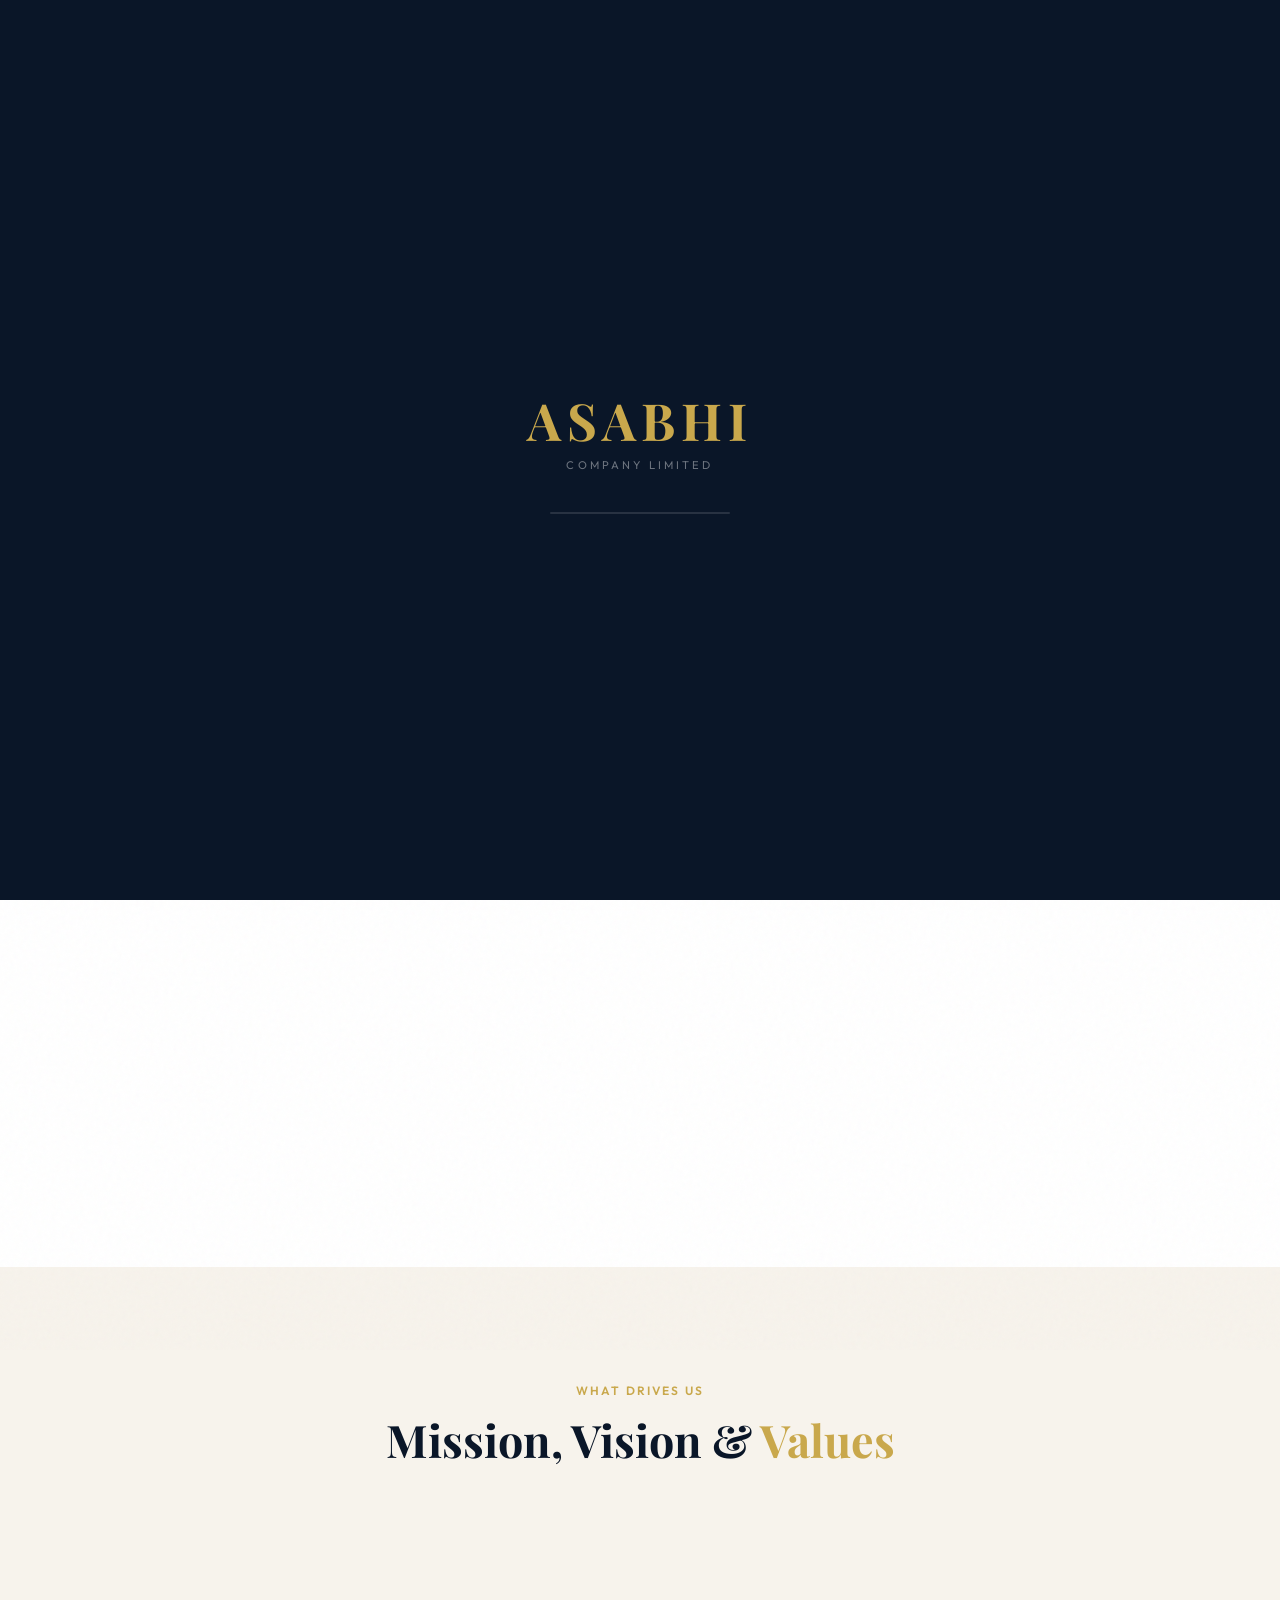
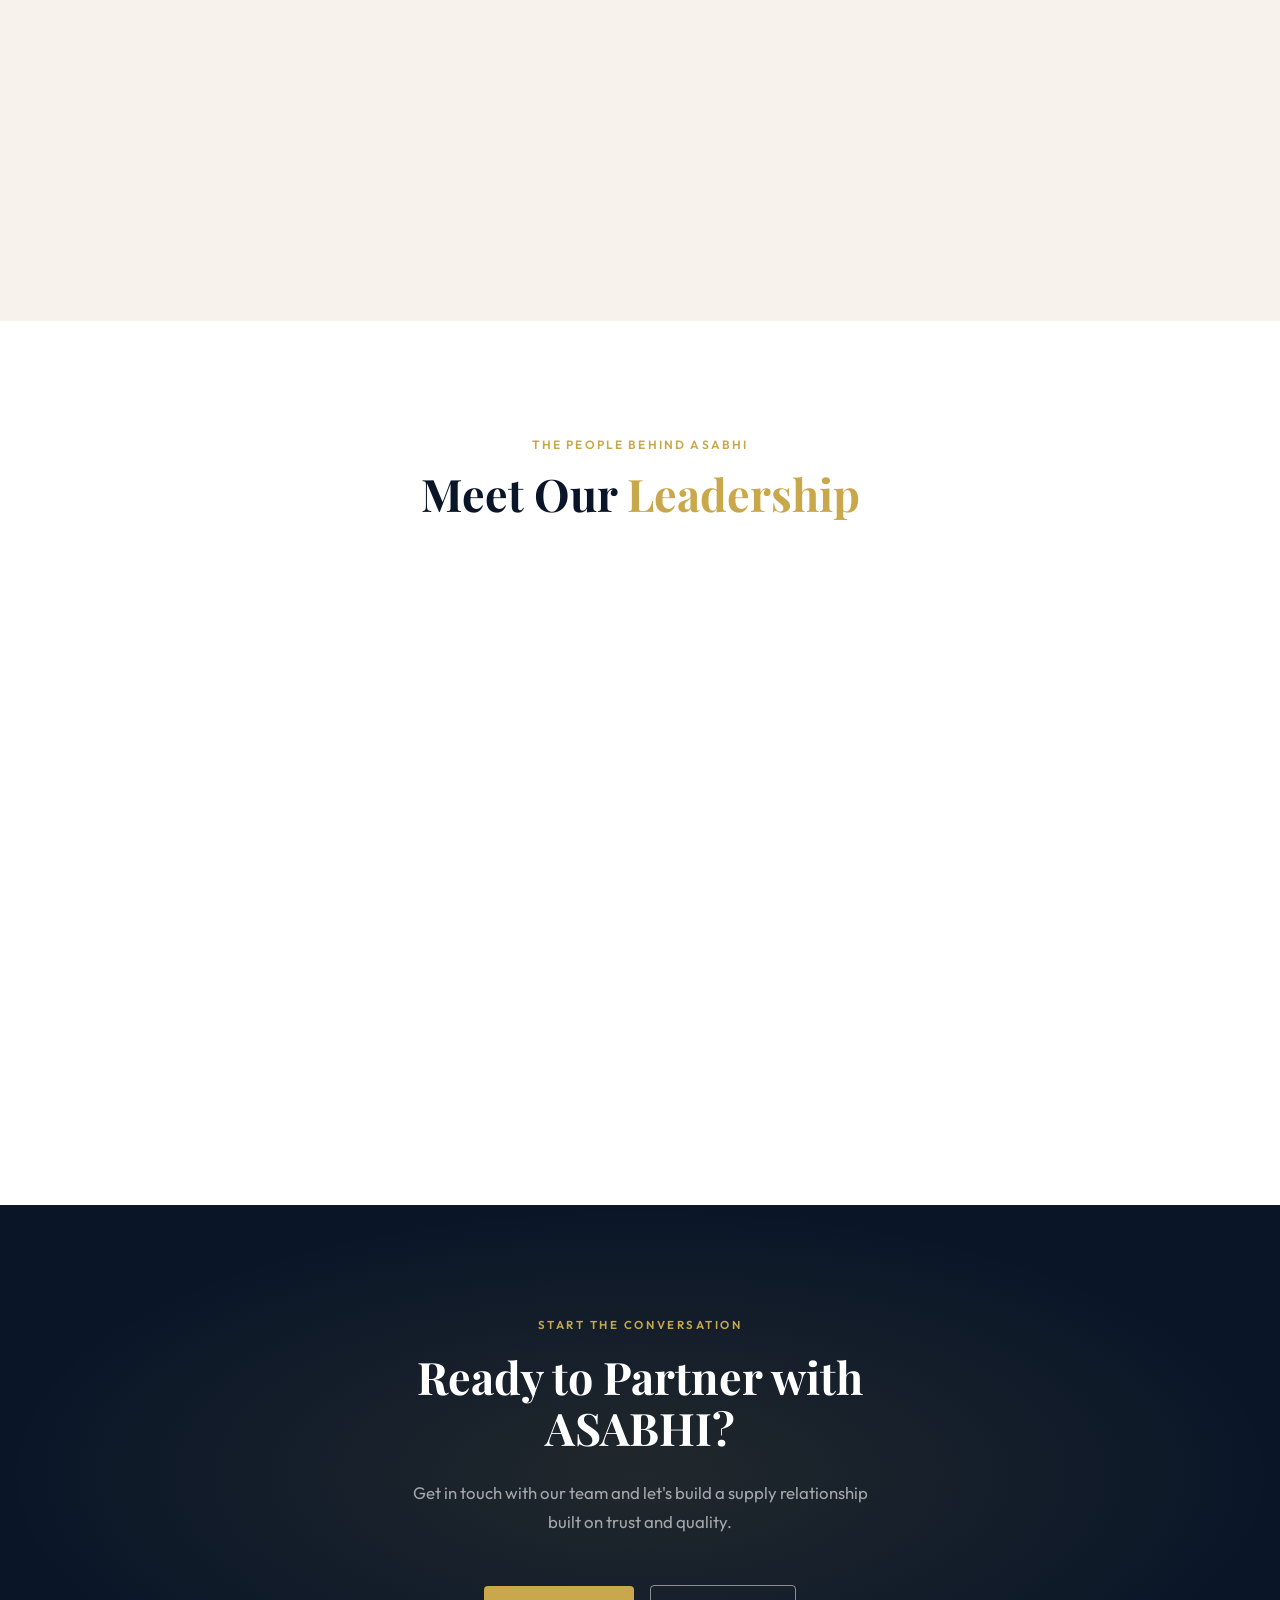
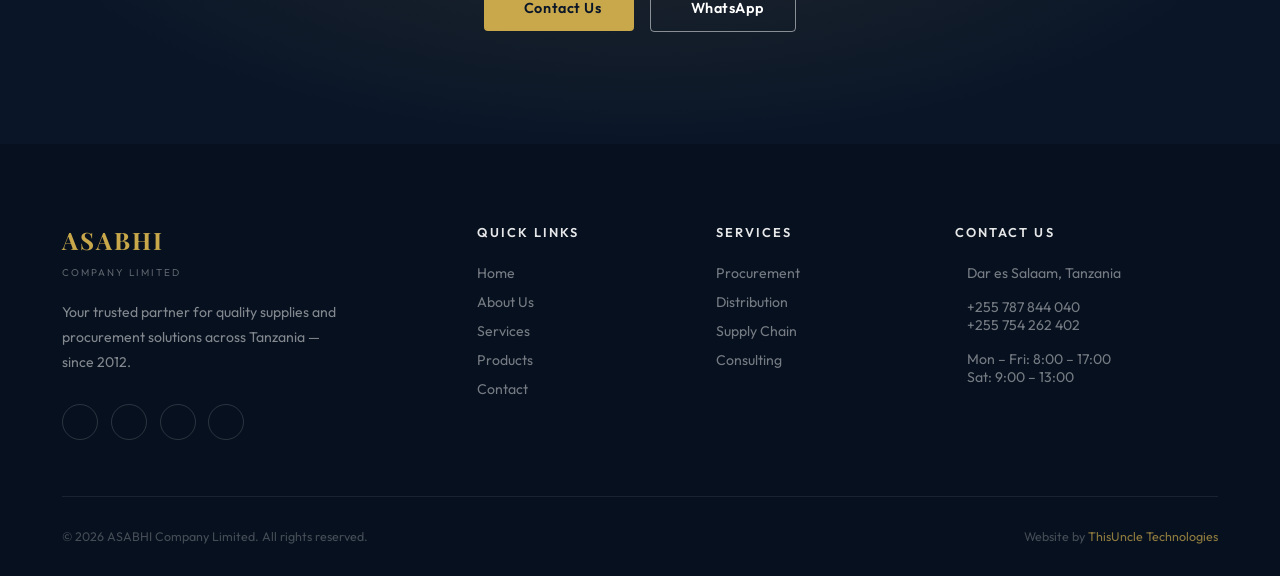
==== commit 8ce0de19: "feat: complete ASABHI website — maps, contact fallback, copyright year, CLAUDE.md" ====
--- a/pages/about.html
+++ b/pages/about.html
@@ -248,7 +248,7 @@
         </div>
       </div>
       <div class="footer__bottom">
-        <span>© 2024 ASABHI Company Limited. All rights reserved.</span>
+        <span>© 2026 ASABHI Company Limited. All rights reserved.</span>
         <span>Website by <a href="#" target="_blank">ThisUncle Technologies</a></span>
       </div>
     </div>
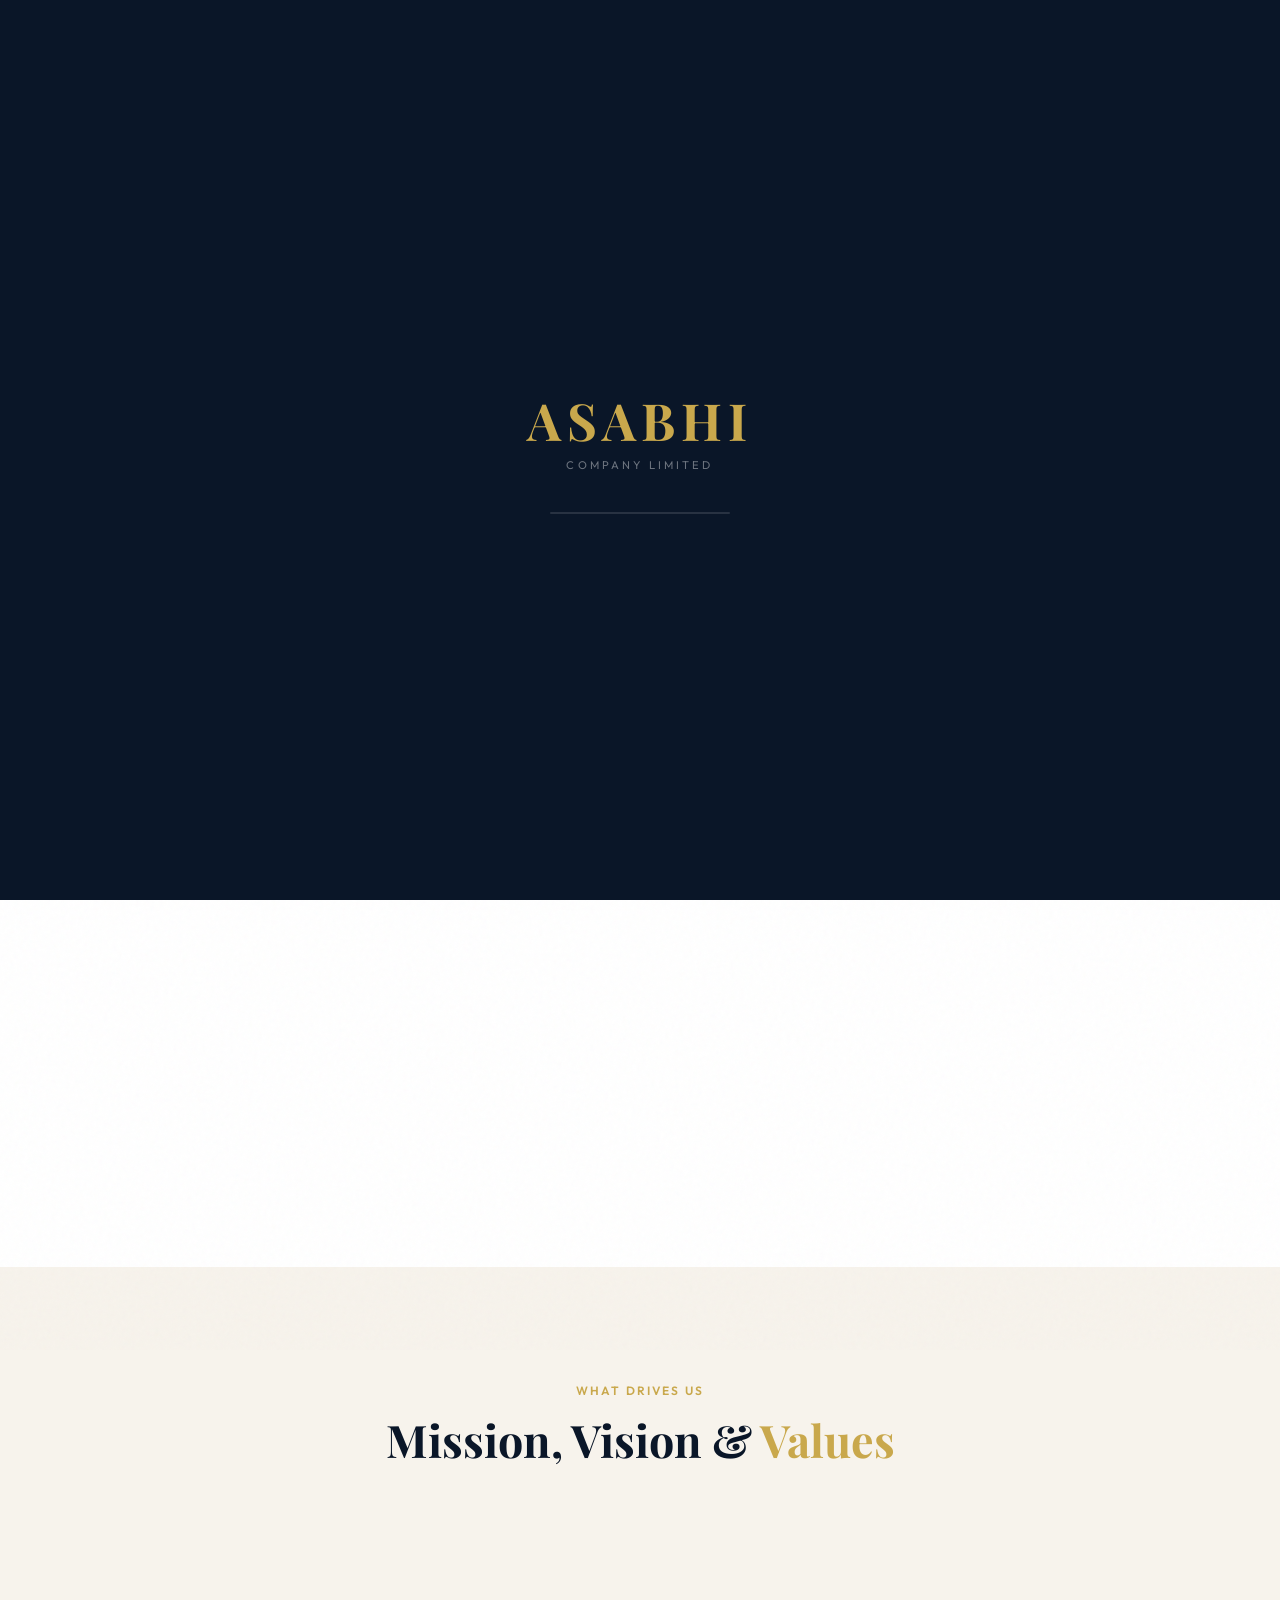
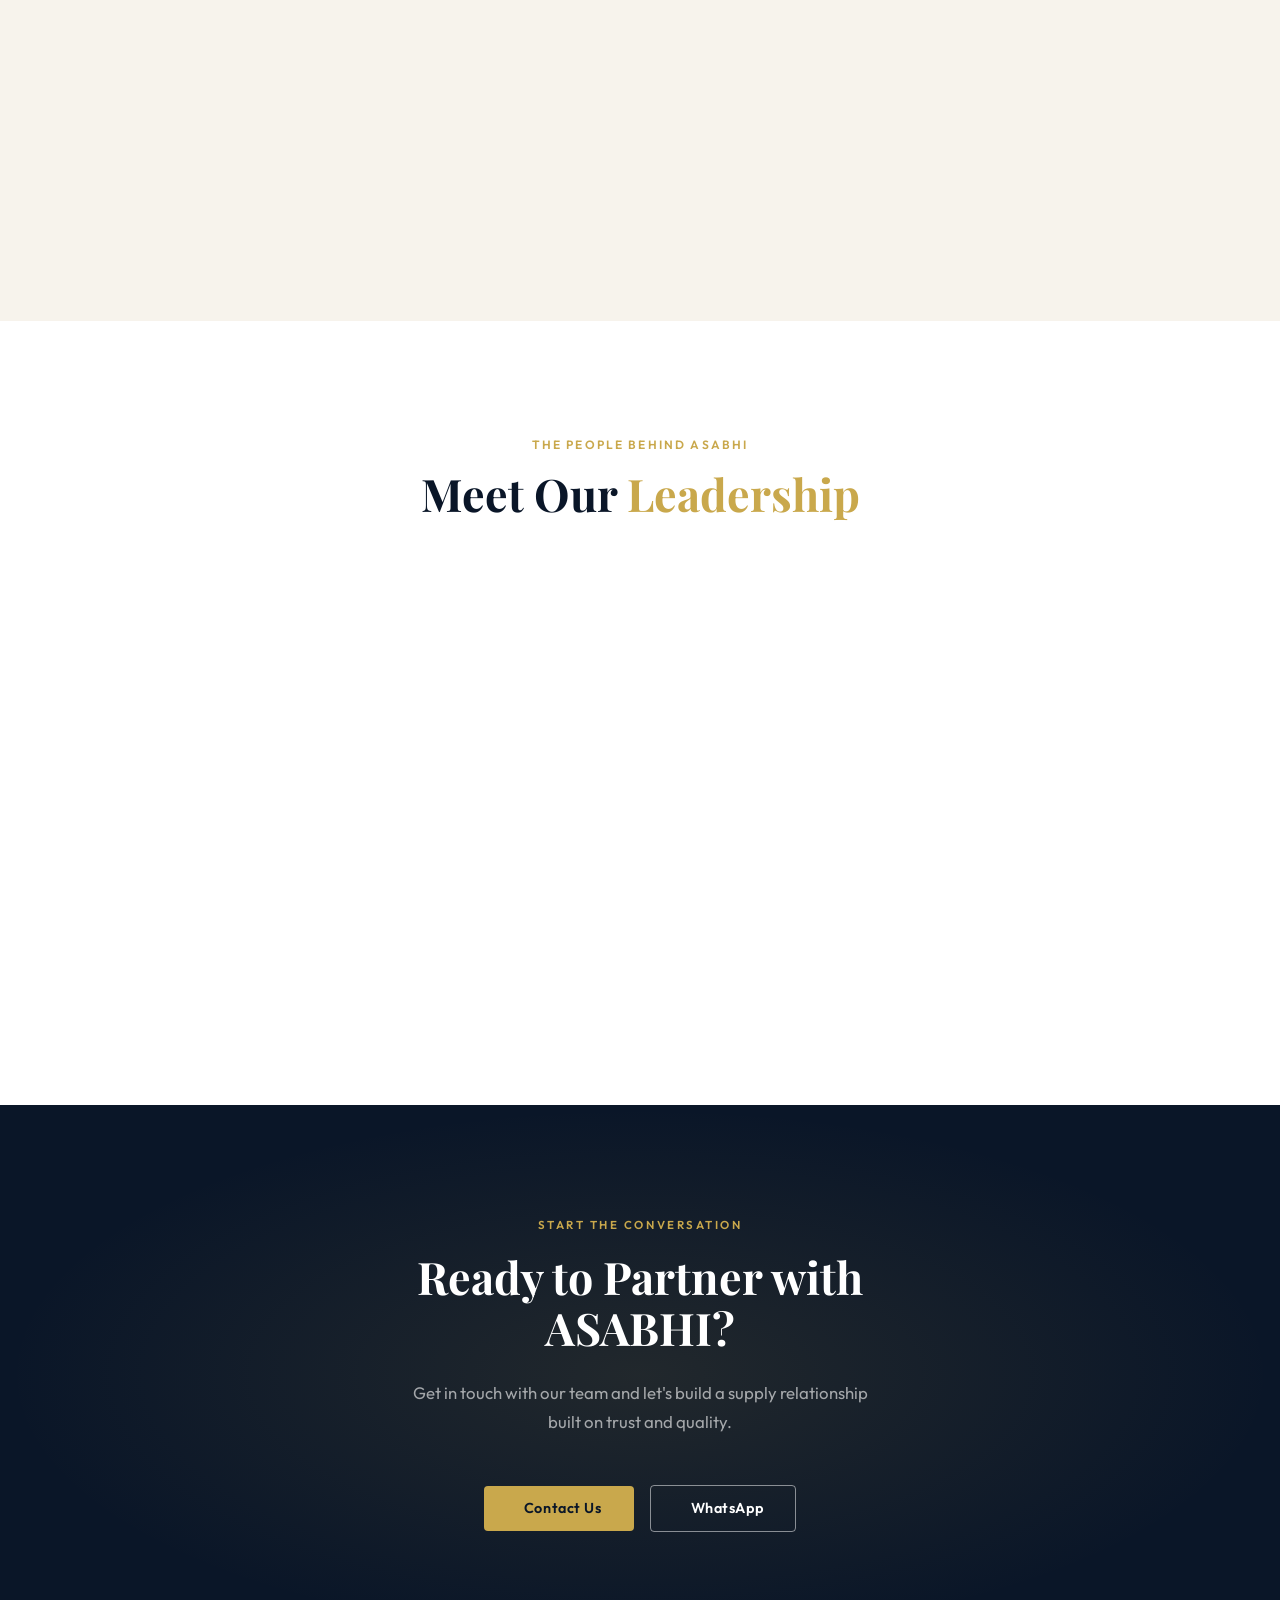
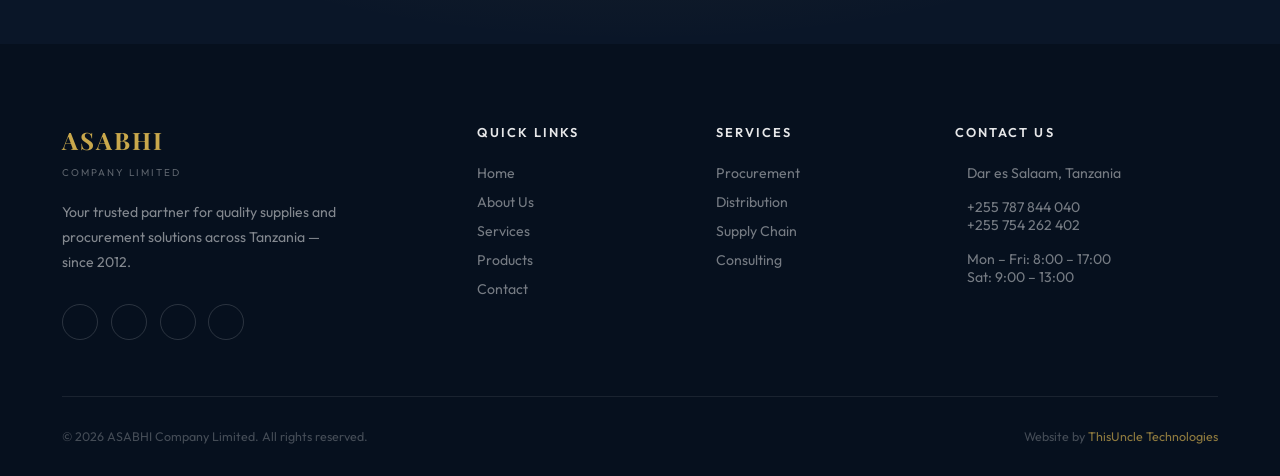
==== commit 280cefa2: "fix: replace team photos with monograms, remove fake testimonial attribution" ====
--- a/pages/about.html
+++ b/pages/about.html
@@ -148,9 +148,7 @@
         </div>
         <div class="team__grid stagger-children">
           <div class="team__card">
-            <div class="team__img-wrap">
-              <img src="https://images.unsplash.com/photo-1560250097-0b93528c311a?auto=format&fit=crop&w=600&q=80" alt="Ibrahim Matayi" class="team__img">
-            </div>
+            <div class="team__monogram">IM</div>
             <div class="team__info">
               <h4 class="team__name">Ibrahim Matayi</h4>
               <span class="team__role">Founder &amp; Managing Director</span>
@@ -158,9 +156,7 @@
             </div>
           </div>
           <div class="team__card">
-            <div class="team__img-wrap">
-              <img src="https://images.unsplash.com/photo-1573496359142-b8d87734a5a2?auto=format&fit=crop&w=600&q=80" alt="Fatuma Salim" class="team__img">
-            </div>
+            <div class="team__monogram">FS</div>
             <div class="team__info">
               <h4 class="team__name">Fatuma Salim</h4>
               <span class="team__role">Head of Operations</span>
@@ -168,9 +164,7 @@
             </div>
           </div>
           <div class="team__card">
-            <div class="team__img-wrap">
-              <img src="https://images.unsplash.com/photo-1519085360753-af0119f7cbe7?auto=format&fit=crop&w=600&q=80" alt="Emmanuel Kimaro" class="team__img">
-            </div>
+            <div class="team__monogram">EK</div>
             <div class="team__info">
               <h4 class="team__name">Emmanuel Kimaro</h4>
               <span class="team__role">Procurement Manager</span>
--- a/css/style.css
+++ b/css/style.css
@@ -780,6 +780,14 @@
   font-size: 0.8rem;
   color: var(--text-muted);
 }
+.testimonial-card__source {
+  font-size: 0.78rem;
+  font-weight: 600;
+  letter-spacing: 0.06em;
+  text-transform: uppercase;
+  color: var(--gold);
+  margin-top: 1.4rem;
+}
 
 /* ── CLIENTS SECTION ────────────────────────────── */
 .clients { padding: 4rem 0; border-top: 1px solid var(--cream-2); border-bottom: 1px solid var(--cream-2); }
--- a/css/pages/about.css
+++ b/css/pages/about.css
@@ -98,17 +98,19 @@
   box-shadow: var(--shadow-md);
   transform: translateY(-5px);
 }
-.team__img-wrap {
-  height: 300px;
-  overflow: hidden;
+.team__monogram {
+  height: 200px;
+  display: flex;
+  align-items: center;
+  justify-content: center;
+  background: var(--navy);
+  font-family: 'Playfair Display', serif;
+  font-size: 3rem;
+  font-weight: 700;
+  color: var(--gold);
+  letter-spacing: 0.04em;
+  user-select: none;
 }
-.team__img {
-  width: 100%;
-  height: 100%;
-  object-fit: cover;
-  transition: transform 0.6s var(--ease-out-expo);
-}
-.team__card:hover .team__img { transform: scale(1.05); }
 .team__info { padding: 1.8rem; }
 .team__name {
   font-size: 1.1rem;
